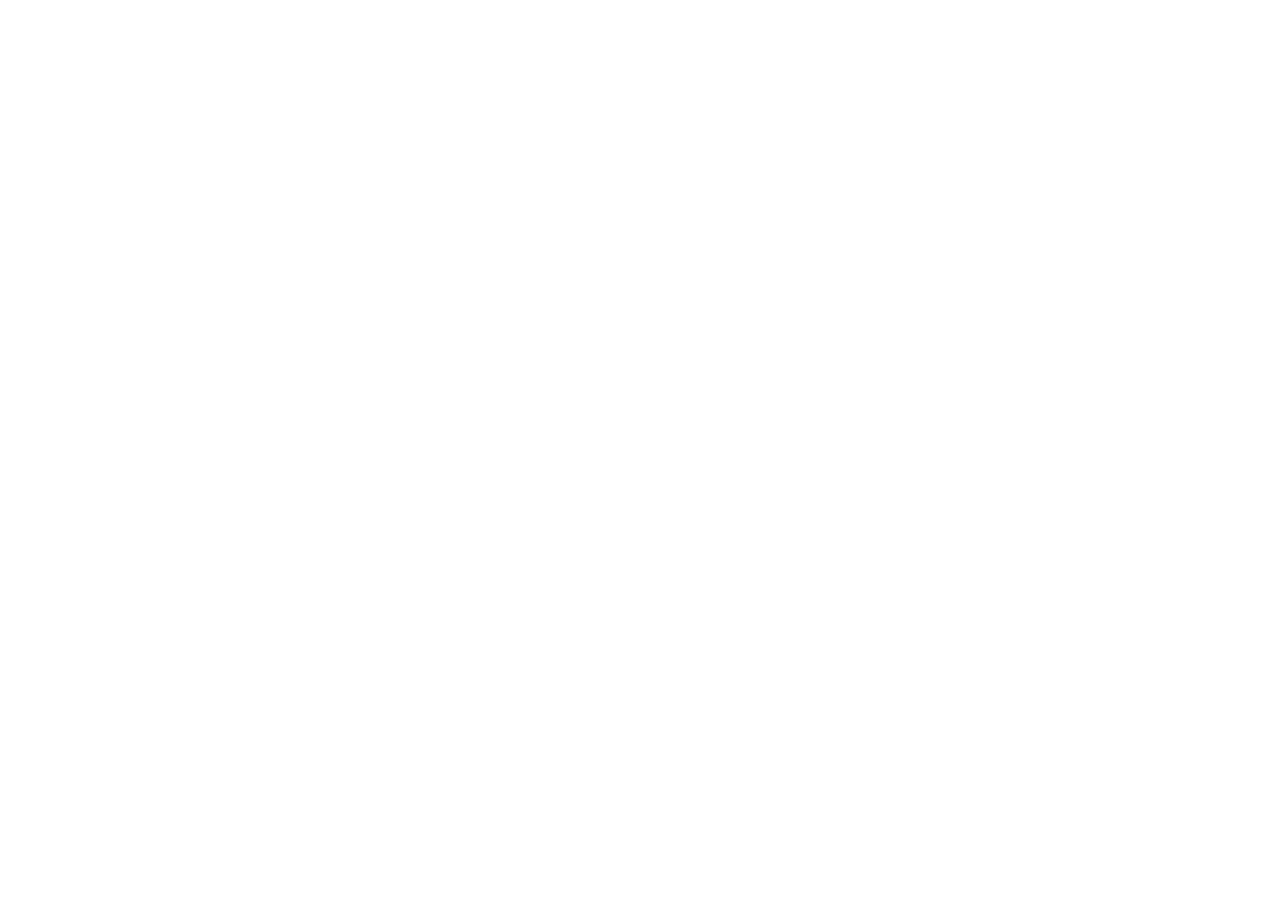
==== index.html @ ac29fd62 "first commit" ====
<!DOCTYPE html>
<html lang="en">
<head>
    <meta charset="UTF-8">
    <meta http-equiv="X-UA-Compatible" content="IE=edge">
    <meta name="viewport" content="width=device-width, initial-scale=1.0">
    <title>BOOKSHELF</title>
</head>
<body>
    
</body>
</html>
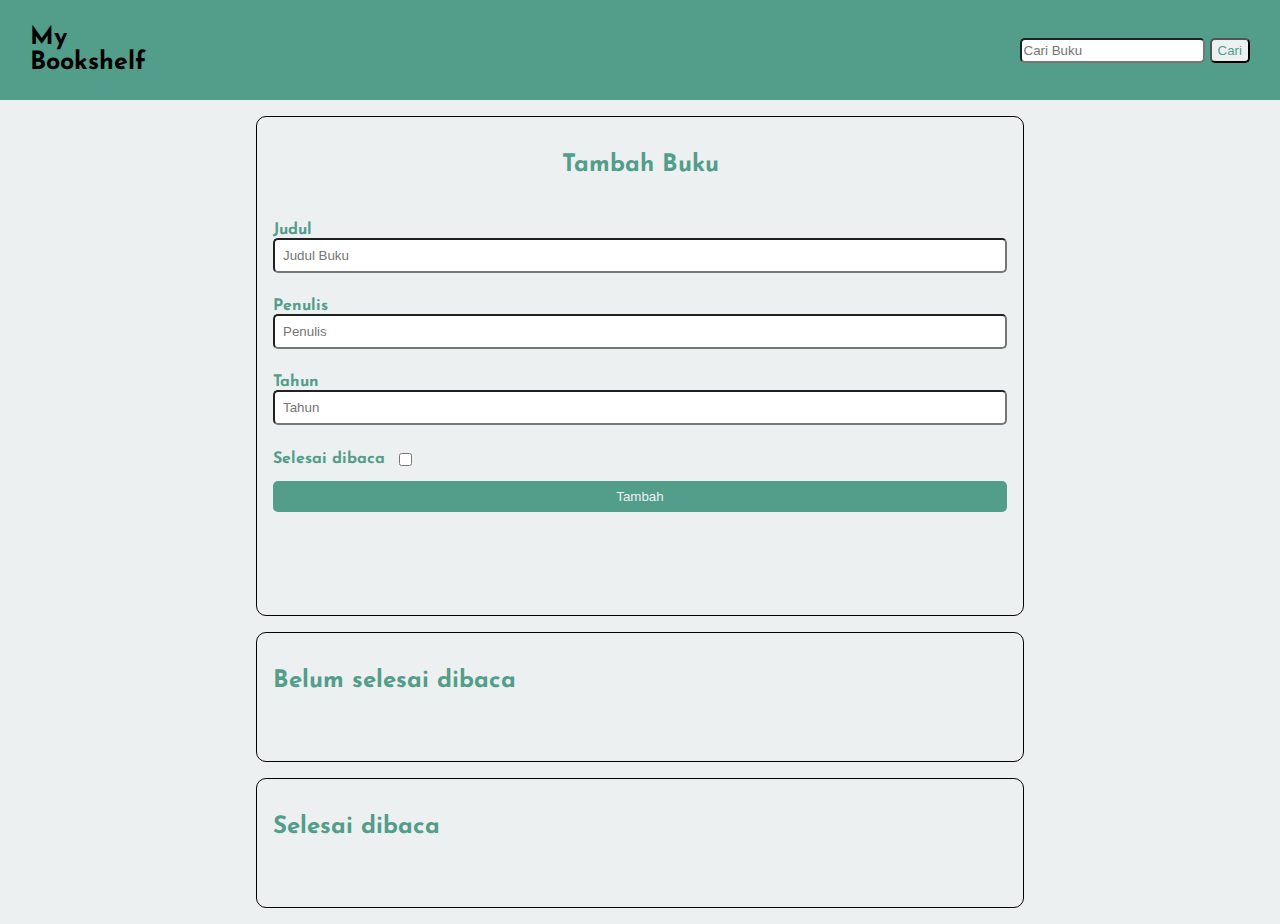
==== commit 1ca4bf01: "nemui" ====
--- a/index.html
+++ b/index.html
@@ -1,12 +1,86 @@
 <!DOCTYPE html>
 <html lang="en">
+
 <head>
     <meta charset="UTF-8">
     <meta http-equiv="X-UA-Compatible" content="IE=edge">
     <meta name="viewport" content="width=device-width, initial-scale=1.0">
     <title>BOOKSHELF</title>
+    <link rel="stylesheet" href="assets/style.css">
 </head>
+
 <body>
-    
+    <header>
+        <h1>My
+            <br>
+            Bookshelf
+        </h1>
+        <nav class="nav-bar">
+            <form id="searchBook">
+                <!-- <div class="input"> -->
+                <input id="searchBookTitle" type="text" placeholder="Cari Buku">
+                <button id="searchSubmit" type="submit">Cari</button>
+                <!-- </div> -->
+            </form>
+        </nav>
+    </header>
 </body>
+<main>
+    <section class="input_section">
+        <h2>Tambah Buku</h2>
+        <form id="inputBook">
+            <div class="input">
+                <label for="inputBookTitle">Judul</label>
+                <input id="inputBookTitle" type="text" placeholder="Judul Buku" required>
+            </div>
+            <div class="input">
+                <label for="inputBookAuthor">Penulis</label>
+                <input id="inputBookAuthor" type="text" placeholder="Penulis" required>
+            </div>
+            <div class="input">
+                <label for="inputBookYear">Tahun</label>
+                <input id="inputBookYear" type="number" placeholder="Tahun" required>
+            </div>
+            <div class="input_inline">
+                <label for="inputBookIsComplete">Selesai dibaca</label>
+                <input id="inputBookIsComplete" type="checkbox">
+            </div>
+            <button id="bookSubmit" type="submit">Tambah</button>
+        </form>
+    </section>
+    <section class="book_shelf">
+        <h2>Belum selesai dibaca</h2>
+
+        <div id="incompleteBookshelfList" class="book_list">
+            <!--      <article class="book_item">-->
+            <!--        <h3>Book Title</h3>-->
+            <!--        <p>Penulis: John Doe</p>-->
+            <!--        <p>Tahun: 2002</p>-->
+            <!--    -->
+            <!--        <div class="action">-->
+            <!--          <button class="green">Selesai dibaca</button>-->
+            <!--          <button class="red">Hapus buku</button>-->
+            <!--        </div>-->
+            <!--      </article>-->
+        </div>
+    </section>
+
+    <section class="book_shelf">
+        <h2>Selesai dibaca</h2>
+
+        <div id="completeBookshelfList" class="book_list">
+            <!--      <article class="book_item">-->
+            <!--        <h3>Book Title</h3>-->
+            <!--        <p>Penulis: John Doe</p>-->
+            <!--        <p>Tahun: 2002</p>-->
+            <!--        -->
+            <!--        <div class="action">-->
+            <!--          <button class="green">Belum selesai di Baca</button>-->
+            <!--          <button class="red">Hapus buku</button>-->
+            <!--        </div>-->
+            <!--      </article>-->
+        </div>
+    </section>
+</main>
+
 </html>--- a/assets/style.css
+++ b/assets/style.css
@@ -0,0 +1,157 @@
+@import url('https://fonts.googleapis.com/css2?family=Josefin+Sans&display=swap');
+
+body {
+    font-family: 'Josefin Sans', sans-serif;
+    margin: 0;
+    padding: 0;
+    background-color: #edf0f1;
+}
+
+* {
+    box-sizing: border-box;
+}
+
+html {
+    scroll-padding-top: 70px;
+}
+h1{
+    cursor: pointer;
+    font-size: 25px;
+}
+
+
+header {
+    display: flex;
+    justify-content: space-between;
+    align-items: center;
+    padding: 30px;
+    background-color: #539D8B;
+    max-height: 100px;
+    width: 100%;
+    position: sticky;
+    top: 0;
+}
+.nav-bar > form > input{
+    border-radius: 5px;
+    height: 25px;
+}
+.nav-bar > form  > button{
+    border-radius: 5px;
+    height: 25px;
+    background-color: #edf0f1;
+    color: #539D8B;
+    cursor: pointer;
+
+}
+/* akuma */
+main {
+    max-width: 800px;
+    width: 80%;
+    margin: 0 auto;
+    padding: 16px;
+
+}
+
+.input_section {
+    display: flex;
+    flex-direction: column;
+    padding: 16px;
+    border: 1px solid black;
+    border-radius: 10px;
+    height: 500px;
+}
+
+.input_section > h2 {
+    text-align: center;
+    color: #539D8B;
+}
+
+.input_section > form > .input {
+    margin: 25px 0;
+}
+
+.input_section > form > button {
+    background-color: #539D8B;
+    color: #edf0f1;
+    border: 0;
+    border-radius: 5px;
+    display: block;
+    width: 100%;
+    padding: 8px;
+    cursor: pointer;
+}
+
+.input_section > form > button > span {
+    font-weight: bold;
+}
+
+.input_section > form > .input > input {
+    display: block;
+    width: 100%;
+    padding: 8px;
+    border-radius: 5px;
+}
+
+
+.input_section > form > .input > label {
+    color: #539D8B;
+    font-weight: bold;
+}
+
+.input_section > form > .input_inline {
+    margin: 12px 0;
+    display: flex;
+    align-items: center;
+}
+
+.input_section > form > .input_inline > label {
+    color: #539D8B;
+    font-weight: bold;
+    margin-right: 10px;
+}
+
+/* --------------akuma2------------------- */
+
+.book_shelf {
+    margin: 16px 0 0 0;
+    border: 1px solid black;
+    padding: 16px;
+    border-radius: 10px;
+}
+
+.book_shelf > h2 {
+    color: #539D8B;
+}
+
+.book_shelf > .book_list {
+    padding: 16px;
+}
+
+.book_shelf > .book_list > .book_item {
+    padding: 8px 16px 16px 16px;
+    border: 1px solid black;
+    border-radius: 5px;
+    margin: 10px 0;
+}
+
+.book_shelf > .book_list > .book_item > h3, p {
+    margin: 8px 0;
+}
+
+.book_shelf > .book_list > .book_item > .action > button {
+    border: 0;
+    padding: 5px;
+    margin: 0 5px 0 0;
+    border-radius: 5px;
+    cursor: pointer;
+}
+
+.book_shelf > .book_list > .book_item > .action > .green {
+    background-color: darkgreen;
+    color: #edf0f1;
+}
+
+.book_shelf > .book_list > .book_item > .action > .red {
+    background-color: darkred;
+    color: #edf0f1;
+}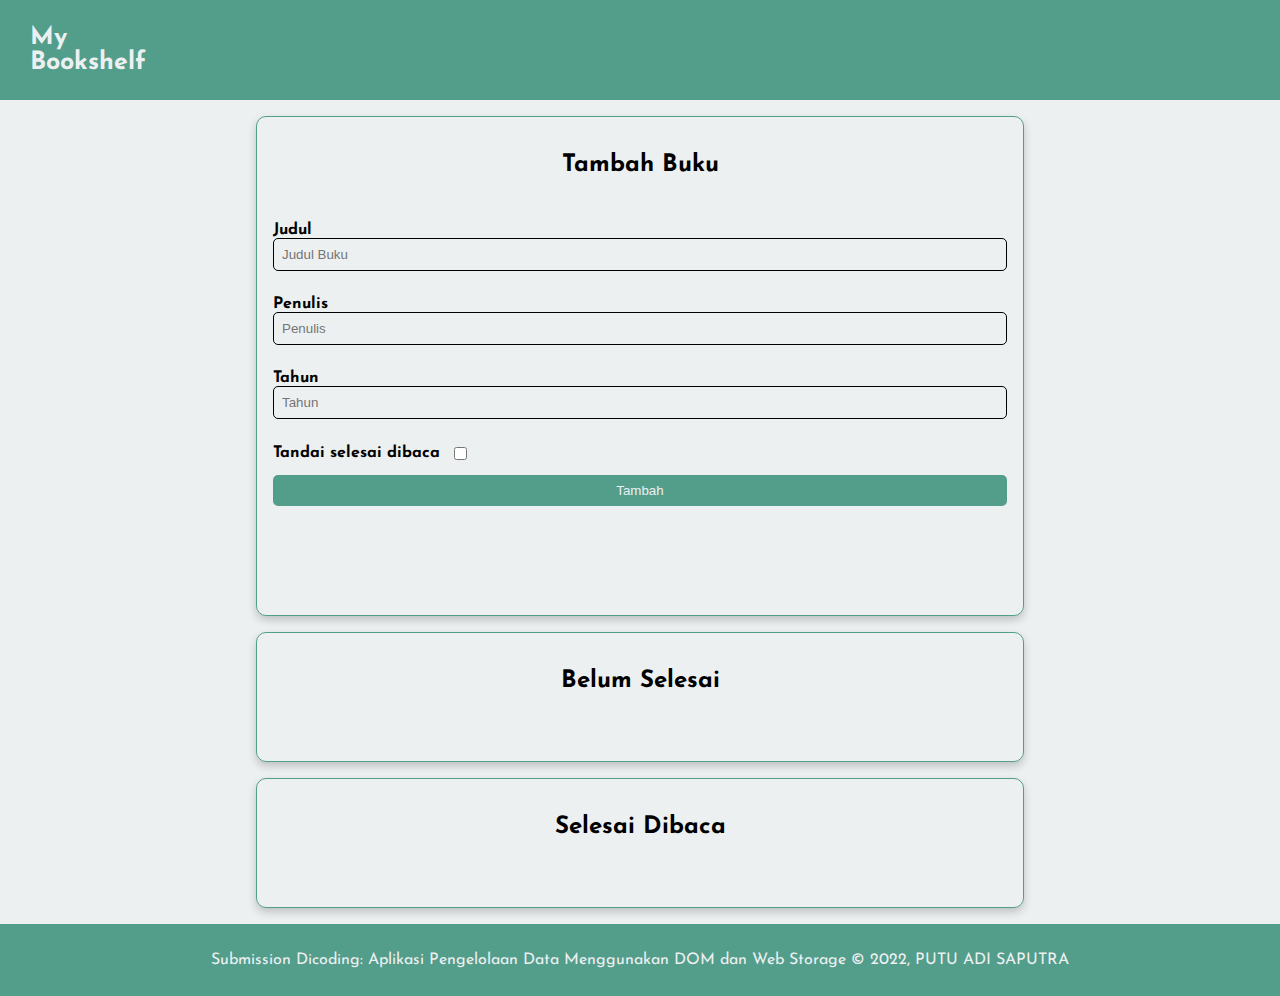
==== commit 544844cc: "nemui" ====
--- a/index.html
+++ b/index.html
@@ -5,7 +5,7 @@
     <meta charset="UTF-8">
     <meta http-equiv="X-UA-Compatible" content="IE=edge">
     <meta name="viewport" content="width=device-width, initial-scale=1.0">
-    <title>BOOKSHELF</title>
+    <title>MyBookshef</title>
     <link rel="stylesheet" href="assets/style.css">
 </head>
 
@@ -15,72 +15,52 @@
             <br>
             Bookshelf
         </h1>
-        <nav class="nav-bar">
-            <form id="searchBook">
-                <!-- <div class="input"> -->
-                <input id="searchBookTitle" type="text" placeholder="Cari Buku">
-                <button id="searchSubmit" type="submit">Cari</button>
-                <!-- </div> -->
+    </header>
+    <main>
+        <section class="input_section">
+            <h2>Tambah Buku</h2>
+            <form id="inputBook">
+                <div class="input">
+                    <label for="BookTitle">Judul</label>
+                    <input id="BookTitle" type="text" placeholder="Judul Buku" required>
+                </div>
+                <div class="input">
+                    <label for="BookAuthor">Penulis</label>
+                    <input id="BookAuthor" type="text" placeholder="Penulis" required>
+                </div>
+                <div class="input">
+                    <label for="BookYear">Tahun</label>
+                    <input id="BookYear" type="number" placeholder="Tahun" required>
+                </div>
+                <div class="input_inline">
+                    <label for="BookIsComplete">Tandai selesai dibaca</label>
+                    <input id="BookIsComplete" type="checkbox">
+                </div>
+                <button id="submit" type="submit" value="Submit">Tambah</button>
             </form>
-        </nav>
-    </header>
+        </section>
+        <div class="shelf">
+            <section class="book_shelf">
+                <h2>Belum Selesai</h2>
+
+                <div id="incompleteBookList" class="book_list">
+
+                </div>
+            </section>
+
+            <section class="book_shelf">
+                <h2>Selesai Dibaca</h2>
+
+                <div id="completeBookList" class="book_list">
+
+                </div>
+            </section>
+        </div>
+    </main>
+    <footer>
+        <p>Submission Dicoding:  Aplikasi Pengelolaan Data Menggunakan DOM dan Web Storage &#169; 2022, PUTU ADI SAPUTRA</p>
+    </footer>
+    <script src="assets/script.js"></script>
 </body>
-<main>
-    <section class="input_section">
-        <h2>Tambah Buku</h2>
-        <form id="inputBook">
-            <div class="input">
-                <label for="inputBookTitle">Judul</label>
-                <input id="inputBookTitle" type="text" placeholder="Judul Buku" required>
-            </div>
-            <div class="input">
-                <label for="inputBookAuthor">Penulis</label>
-                <input id="inputBookAuthor" type="text" placeholder="Penulis" required>
-            </div>
-            <div class="input">
-                <label for="inputBookYear">Tahun</label>
-                <input id="inputBookYear" type="number" placeholder="Tahun" required>
-            </div>
-            <div class="input_inline">
-                <label for="inputBookIsComplete">Selesai dibaca</label>
-                <input id="inputBookIsComplete" type="checkbox">
-            </div>
-            <button id="bookSubmit" type="submit">Tambah</button>
-        </form>
-    </section>
-    <section class="book_shelf">
-        <h2>Belum selesai dibaca</h2>
-
-        <div id="incompleteBookshelfList" class="book_list">
-            <!--      <article class="book_item">-->
-            <!--        <h3>Book Title</h3>-->
-            <!--        <p>Penulis: John Doe</p>-->
-            <!--        <p>Tahun: 2002</p>-->
-            <!--    -->
-            <!--        <div class="action">-->
-            <!--          <button class="green">Selesai dibaca</button>-->
-            <!--          <button class="red">Hapus buku</button>-->
-            <!--        </div>-->
-            <!--      </article>-->
-        </div>
-    </section>
-
-    <section class="book_shelf">
-        <h2>Selesai dibaca</h2>
-
-        <div id="completeBookshelfList" class="book_list">
-            <!--      <article class="book_item">-->
-            <!--        <h3>Book Title</h3>-->
-            <!--        <p>Penulis: John Doe</p>-->
-            <!--        <p>Tahun: 2002</p>-->
-            <!--        -->
-            <!--        <div class="action">-->
-            <!--          <button class="green">Belum selesai di Baca</button>-->
-            <!--          <button class="red">Hapus buku</button>-->
-            <!--        </div>-->
-            <!--      </article>-->
-        </div>
-    </section>
-</main>
 
 </html>--- a/assets/style.css
+++ b/assets/style.css
@@ -14,9 +14,11 @@
 html {
     scroll-padding-top: 70px;
 }
-h1{
+
+h1 {
     cursor: pointer;
     font-size: 25px;
+    color: #edf0f1;
 }
 
 
@@ -31,19 +33,7 @@
     position: sticky;
     top: 0;
 }
-.nav-bar > form > input{
-    border-radius: 5px;
-    height: 25px;
-}
-.nav-bar > form  > button{
-    border-radius: 5px;
-    height: 25px;
-    background-color: #edf0f1;
-    color: #539D8B;
-    cursor: pointer;
 
-}
-/* akuma */
 main {
     max-width: 800px;
     width: 80%;
@@ -56,21 +46,23 @@
     display: flex;
     flex-direction: column;
     padding: 16px;
-    border: 1px solid black;
+    box-shadow: 0 4px 8px 0 rgba(0, 0, 0, 0.2);
+    border: 1px solid #539D8B;
     border-radius: 10px;
     height: 500px;
+
 }
 
-.input_section > h2 {
+.input_section>h2 {
     text-align: center;
-    color: #539D8B;
+    color: black;
 }
 
-.input_section > form > .input {
+.input_section>form>.input {
     margin: 25px 0;
 }
 
-.input_section > form > button {
+.input_section>form>button {
     background-color: #539D8B;
     color: #edf0f1;
     border: 0;
@@ -81,77 +73,106 @@
     cursor: pointer;
 }
 
-.input_section > form > button > span {
+.input_section>form>button:hover {
     font-weight: bold;
+    background-color: #5db19c;
 }
 
-.input_section > form > .input > input {
+.input_section>form>.input>input {
     display: block;
     width: 100%;
     padding: 8px;
     border-radius: 5px;
+    border: 1px solid black;
+    background-color: #edf0f1;
 }
 
 
-.input_section > form > .input > label {
-    color: #539D8B;
+.input_section>form>.input>label {
+    color: black;
     font-weight: bold;
 }
 
-.input_section > form > .input_inline {
+.input_section>form>.input_inline {
     margin: 12px 0;
     display: flex;
     align-items: center;
 }
 
-.input_section > form > .input_inline > label {
-    color: #539D8B;
+.input_section>form>.input_inline>label {
+    color: black;
     font-weight: bold;
     margin-right: 10px;
 }
 
-/* --------------akuma2------------------- */
-
 .book_shelf {
     margin: 16px 0 0 0;
-    border: 1px solid black;
+    box-shadow: 0 4px 8px 0 rgba(0, 0, 0, 0.2);
+    border: 1px solid #539D8B;
     padding: 16px;
     border-radius: 10px;
 }
 
-.book_shelf > h2 {
-    color: #539D8B;
+.book_shelf>h2 {
+    color: black;
+    text-align: center;
 }
 
-.book_shelf > .book_list {
+.book_shelf>.book_list {
     padding: 16px;
 }
 
-.book_shelf > .book_list > .book_item {
+.book_shelf>.book_list>.book_item {
     padding: 8px 16px 16px 16px;
-    border: 1px solid black;
+    border: 1px solid #539D8B;
+    box-shadow: 0 4px 8px 0 rgba(0, 0, 0, 0.2);
     border-radius: 5px;
     margin: 10px 0;
 }
 
-.book_shelf > .book_list > .book_item > h3, p {
+.book_shelf>.book_list>.book_item>h3,
+p {
     margin: 8px 0;
 }
 
-.book_shelf > .book_list > .book_item > .action > button {
-    border: 0;
+.book_shelf>.book_list>.book_item>.pindah {
+    color: #edf0f1;
+    background-color: #539D8B;
+    box-shadow: 0 4px 8px 0 rgba(0, 0, 0, 0.2);
+    border: none;
+    cursor: pointer;
     padding: 5px;
-    margin: 0 5px 0 0;
+    margin: 5px;
     border-radius: 5px;
-    cursor: pointer;
+
 }
 
-.book_shelf > .book_list > .book_item > .action > .green {
-    background-color: darkgreen;
-    color: #edf0f1;
+.book_shelf>.book_list>.book_item>.pindah:hover {
+    font-weight: lighter;
+    background-color: #5db19c;
+
 }
 
-.book_shelf > .book_list > .book_item > .action > .red {
-    background-color: darkred;
+.book_shelf>.book_list>.book_item>.hapus {
     color: #edf0f1;
+    background-color: rgb(202, 7, 7);
+    box-shadow: 0 4px 8px 0 rgba(0, 0, 0, 0.2);
+    border: none;
+    cursor: pointer;
+    padding: 5px;
+    margin: 5px;
+    border-radius: 5px;
+}
+
+.book_shelf>.book_list>.book_item>.hapus:hover {
+    background-color: rgb(228, 6, 6);
+}
+
+footer {
+    padding: 20px;
+    color: #edf0f1;
+    background-color: #539D8B;
+    text-align: center;
+    font-weight: 500px;
+    position: sticky;
 }